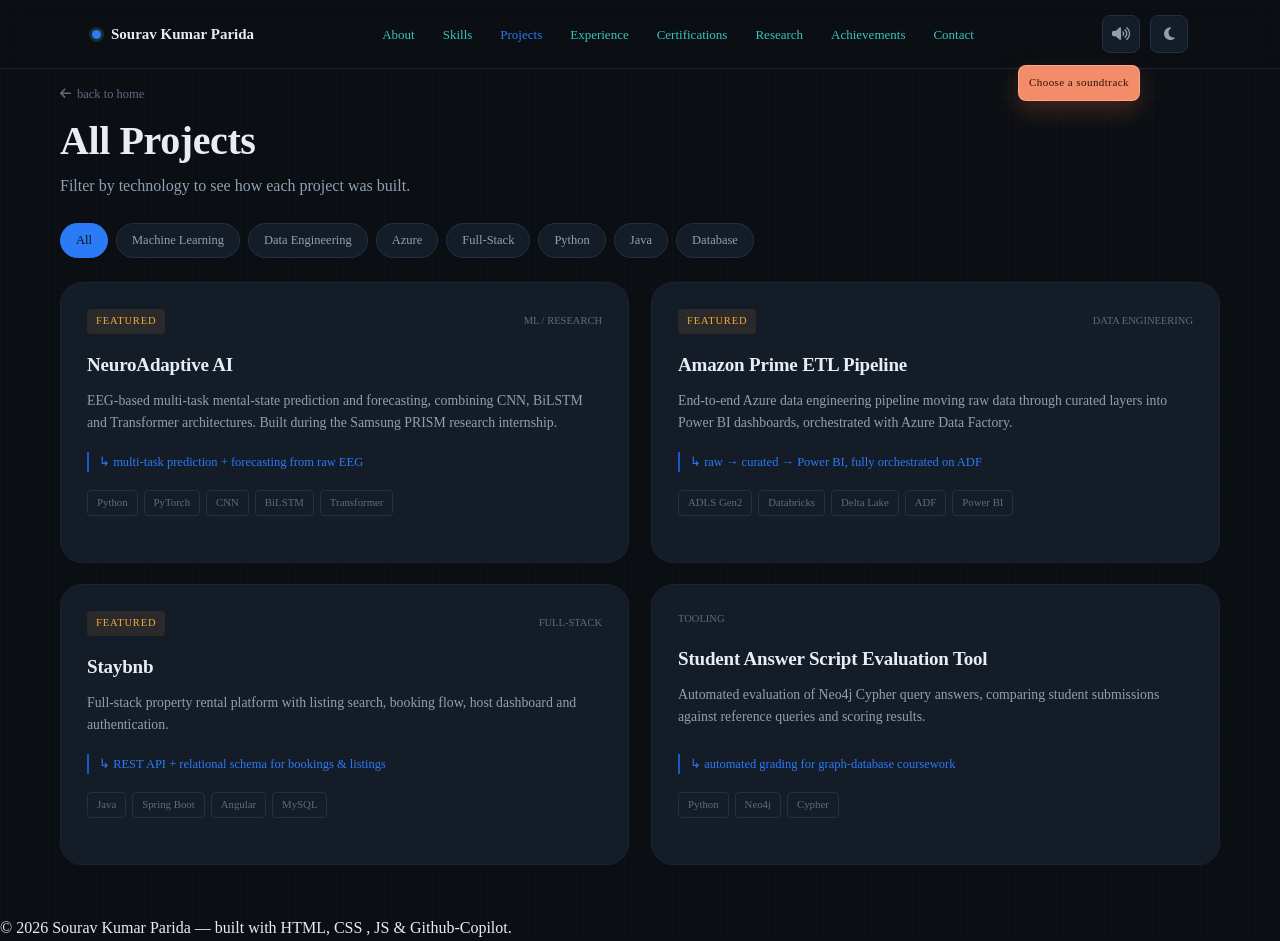
==== projects.html @ a40d7e3d "uploaded new website" ====
<!DOCTYPE html>
<html lang="en" data-theme="dark">
<head>
<meta charset="UTF-8">
<meta name="viewport" content="width=device-width, initial-scale=1.0">
<title>All Projects - Sourav Kumar Parida</title>
<link rel="preconnect" href="https://fonts.googleapis.com">
<link rel="stylesheet" href="css/style.css">
<link rel="stylesheet" href="https://cdnjs.cloudflare.com/ajax/libs/font-awesome/6.5.1/css/all.min.css">
</head>
<body>

<nav class="nav">
  <div class="nav-inner">
    <a href="index.html#home" class="nav-brand"><span class="dot"></span>Sourav Kumar Parida</a>
    <ul class="nav-links">
      <li><a href="index.html#about">About</a></li>
      <li><a href="index.html#skills">Skills</a></li>
      <li><a href="projects.html" class="active">Projects</a></li>
      <li><a href="index.html#experience">Experience</a></li>
      <li><a href="certifications.html">Certifications</a></li>
      <li><a href="index.html#research">Research</a></li>
      <li><a href="index.html#achievements">Achievements</a></li>
      <li><a href="index.html#contact">Contact</a></li>
    </ul>
    <div class="nav-cta">
      <div class="sound-control">
        <button class="icon-btn" id="soundToggle" aria-label="Sound settings" aria-expanded="false">
          <i class="fa-solid fa-volume-xmark" id="soundIcon"></i>
        </button>
        <div class="sound-panel" id="soundPanel">
          <div class="sound-panel-row">
            <span>Ambient sound</span>
            <button class="mute-btn" id="muteBtn">Unmute</button>
          </div>
          <div class="volume-row">
            <label for="volumeSlider">Volume</label>
            <input id="volumeSlider" type="range" min="0" max="1" step="0.01" value="0.7" aria-label="Music volume">
          </div>
          <ul class="track-list" id="trackList">
            <li data-track="assets/audio/f1.mp3" class="active">f1</li>
            <li data-track="assets/audio/oppenheimer.mp3">oppenheimer</li>
            <li data-track="assets/audio/interstellar.mp3">interstellar</li>
          </ul>
        </div>
      </div>
      <button class="icon-btn" id="themeToggle" aria-label="Toggle light / dark mode">
        <i class="fa-solid fa-moon" id="themeIcon"></i>
      </button>
      <button class="nav-toggle" aria-label="Toggle menu" aria-expanded="false">&#9776;</button>
    </div>
  </div>
</nav>
<audio id="bgAudio" loop preload="none">
  <source src="assets/audio/lofi-focus.mp3" type="audio/mpeg">
</audio>

<main>
  <div class="container page-header">
    <a href="index.html#projects" class="back-link"><i class="fa-solid fa-arrow-left"></i> back to home</a>
    <!-- <div class="eyebrow"><span class="idx">03</span> Projects</div> -->
    <h1 class="section-title">All Projects</h1>
    <p class="section-sub">Filter by technology to see how each project was built.</p>

    <div class="project-tabs" data-filter-group=".project-grid .card-project" data-empty-target="#no-projects">
      <button class="project-tab active" data-filter="all">All</button>
      <button class="project-tab" data-filter="ml">Machine Learning</button>
      <button class="project-tab" data-filter="dataeng">Data Engineering</button>
      <button class="project-tab" data-filter="azure">Azure</button>
      <button class="project-tab" data-filter="fullstack">Full-Stack</button>
      <button class="project-tab" data-filter="python">Python</button>
      <button class="project-tab" data-filter="java">Java</button>
      <button class="project-tab" data-filter="database">Database</button>
    </div>

    <div class="project-grid wide">

      <div class="card-project" data-tags="ml,python">
        <div class="tag-row"><span class="featured-tag">Featured</span><span class="cat-tag mono">ML / RESEARCH</span></div>
        <h3>NeuroAdaptive AI</h3>
        <p class="desc">EEG-based multi-task mental-state prediction and forecasting, combining CNN, BiLSTM and Transformer architectures. Built during the Samsung PRISM research internship.</p>
        <p class="metric">↳ multi-task prediction + forecasting from raw EEG</p>
        <div class="stack-row">
          <span class="stack-pill">Python</span><span class="stack-pill">PyTorch</span>
          <span class="stack-pill">CNN</span><span class="stack-pill">BiLSTM</span><span class="stack-pill">Transformer</span>
        </div>
        <div class="card-links">
          <!-- <a href="#"><i class="fa-brands fa-github"></i> GitHub</a> -->
          <!-- <a href="#"><i class="fa-solid fa-circle-info"></i> Details</a> -->
        </div>
      </div>

      <div class="card-project" data-tags="dataeng,azure">
        <div class="tag-row"><span class="featured-tag">Featured</span><span class="cat-tag mono">DATA ENGINEERING</span></div>
        <h3>Amazon Prime ETL Pipeline</h3>
        <p class="desc">End-to-end Azure data engineering pipeline moving raw data through curated layers into Power BI dashboards, orchestrated with Azure Data Factory.</p>
        <p class="metric">↳ raw → curated → Power BI, fully orchestrated on ADF</p>
        <div class="stack-row">
          <span class="stack-pill">ADLS Gen2</span><span class="stack-pill">Databricks</span>
          <span class="stack-pill">Delta Lake</span><span class="stack-pill">ADF</span><span class="stack-pill">Power BI</span>
        </div>
        <div class="card-links">
          <!-- <a href="#"><i class="fa-brands fa-github"></i> GitHub</a> -->
          <!-- <a href="#"><i class="fa-solid fa-circle-info"></i> Details</a> -->
        </div>
      </div>

      <div class="card-project" data-tags="fullstack,java,database">
        <div class="tag-row"><span class="featured-tag">Featured</span><span class="cat-tag mono">FULL-STACK</span></div>
        <h3>Staybnb</h3>
        <p class="desc">Full-stack property rental platform with listing search, booking flow, host dashboard and authentication.</p>
        <p class="metric">↳ REST API + relational schema for bookings & listings</p>
        <div class="stack-row">
          <span class="stack-pill">Java</span><span class="stack-pill">Spring Boot</span>
          <span class="stack-pill">Angular</span><span class="stack-pill">MySQL</span>
        </div>
        <div class="card-links">
          <!-- <a href="#"><i class="fa-brands fa-github"></i> GitHub</a> -->
          <!-- <a href="#"><i class="fa-solid fa-arrow-up-right-from-square"></i> Live</a> -->
        </div>
      </div>

      <div class="card-project" data-tags="python,database">
        <div class="tag-row"><span class="cat-tag mono">TOOLING</span></div>
        <h3>Student Answer Script Evaluation Tool</h3>
        <p class="desc">Automated evaluation of Neo4j Cypher query answers, comparing student submissions against reference queries and scoring results.</p>
        <p class="metric">↳ automated grading for graph-database coursework</p>
        <div class="stack-row">
          <span class="stack-pill">Python</span><span class="stack-pill">Neo4j</span><span class="stack-pill">Cypher</span>
        </div>
        <div class="card-links">
          <!-- <a href="#"><i class="fa-brands fa-github"></i> GitHub</a> -->
          <!-- <a href="#"><i class="fa-solid fa-circle-info"></i> Details</a> -->
        </div>
      </div>

    </div>

    <div id="no-projects" class="empty-state" style="display:none; margin-top:24px;">
      No projects match this filter yet.
    </div>
  </div>
</main>

<footer class="footer">© <span class="js-year"></span> Sourav Kumar Parida — built with HTML, CSS , JS & Github-Copilot.</footer>

<script src="js/main.js"></script>
</body>
</html>
---- css/style.css ----
/* ============================================================
   PORTFOLIO — DESIGN SYSTEM
   Theme: "Pipeline" — the visual language of a data engineer's
   world: ETL flow lines, nodes, chips/badges, schema grids.
   ============================================================ */

@import url('https://fonts.googleapis.com/css2?family=Space+Grotesk:wght@400;500;600;700&family=Inter:wght@400;500;600&family=JetBrains+Mono:wght@400;500;600&display=swap');

:root {
  /* --- color tokens --- */
  --bg: #0B0F14;
  --bg-raised: #111823;
  --surface: #141C28;
  --surface-hover: #182233;
  --border: #223041;
  --border-soft: #1A2432;

  --text: #E7EDF3;
  --text-muted: #8FA0B3;
  --text-dim: #5C6C80;

  --signal: #2B7AF6;
  /* blue — signature accent */
  --signal-dim: #1859C6;
  --amber: #F5A93F;
  /* amber — research / highlight */
  --amber-dim: #7A5B26;
  --violet: #9C8CF5;
  /* used sparingly for ML/research accents */

  --success: #2B7AF6;
  --grid-line: rgba(43, 122, 246, 0.04);

  --transition-theme: background .25s ease, color .25s ease, border-color .25s ease;
}

/* ---------- LIGHT THEME ---------- */
html[data-theme="light"] {
  --bg: #FFFDF2;
  /* warm, light yellow */
  --bg-raised: #FFF9E6;
  /* slightly deeper for raised surfaces */
  --surface: #FFFDF7;
  /* skill / card white that's not pure white */
  --surface-hover: #FFF4D9;
  --border: #F0E6C9;
  --border-soft: #F5EFE0;

  --text: #101820;
  --text-muted: #0a0d10;
  --text-dim: #7C8CA0;

  --signal: #2B7AF6;
  /* blue signature */
  --signal-dim: #BFD9FF;
  --amber: #C97B0F;
  --amber-dim: #F5DFB8;
  --violet: #6E5AD1;

  --grid-line: rgba(43, 122, 246, 0.03);
  --shadow-card: 0 8px 24px rgba(16, 24, 32, 0.06);
}

html[data-theme="light"] .btn-primary {
  color: #F6FBFA;
}

html[data-theme="light"] .rail-node {
  background: var(--bg-raised);
}

html[data-theme="light"] .timeline-item::before {
  background: var(--bg);
}

body,
.nav,
.surface,
.card-project,
.stat-card,
.cert-badge,
.timeline-card,
.research-card,
.ach-card,
.contact-card {
  transition: var(--transition-theme);
}

.reveal {
  opacity: 0;
  transform: translateY(52px);
  transition: opacity 1s cubic-bezier(.16, 1, .3, 1), transform 1.1s cubic-bezier(.16, 1, .3, 1);
  will-change: opacity, transform;
}

.reveal.visible {
  opacity: 1;
  transform: none;
}

@media (prefers-reduced-motion: reduce) {
  .reveal {
    opacity: 1;
    transform: none;
    transition: none;
  }
}

/* --- type --- */
/* --f-display: 'Space Grotesk',
sans-serif;
--f-body: 'Inter',
sans-serif;
--f-mono: 'JetBrains Mono',
monospace; */

/* --- radii / shadow --- */
/* --r-sm: 6px;
--r-md: 10px;
--r-lg: 16px;
--shadow-card: 0 8px 24px rgba(0, 0, 0, 0.35);
} */

*,
*::before,
*::after {
  box-sizing: border-box;
}

html {
  scroll-behavior: smooth;
}

body {
  margin: 0;
  background:
    linear-gradient(var(--grid-line) 1px, transparent 1px) 0 0/48px 48px,
    linear-gradient(90deg, var(--grid-line) 1px, transparent 1px) 0 0/48px 48px,
    var(--bg);
  color: var(--text);
  font-family: var(--f-body);
  font-size: 16px;
  line-height: 1.6;
  -webkit-font-smoothing: antialiased;
}

h1,
h2,
h3,
h4 {
  font-family: var(--f-display);
  font-weight: 600;
  margin: 0;
  letter-spacing: -0.01em;
}

p {
  margin: 0;
}

a {
  color: inherit;
  text-decoration: none;
  cursor: pointer;
}

ul {
  margin: 0;
  padding: 0;
  list-style: none;
}

img {
  max-width: 100%;
  display: block;
}

button,
input,
select,
textarea,
.btn,
.project-tab,
.code-tab,
.rail-node,
.mini-card,
.icon-btn {
  font-family: inherit;
  cursor: pointer;
}

::selection {
  background: var(--signal);
  color: #04110E;
}

:focus-visible {
  outline: 2px solid var(--signal);
  outline-offset: 3px;
  border-radius: 4px;
}

.mono {
  font-family: var(--f-mono);
}

.container {
  max-width: 1160px;
  margin: 0 auto;
  padding: 0 96px;
  margin-top: 20px;
}

.section {
  position: relative;
  padding: 110px 0 90px;
  border-bottom: 1px solid var(--border-soft);
}

.section:last-of-type {
  border-bottom: none;
}

.eyebrow {
  display: flex;
  align-items: center;
  gap: 10px;
  font-family: var(--f-mono);
  font-size: 12.5px;
  letter-spacing: 0.12em;
  text-transform: uppercase;
  color: var(--signal);
  margin-bottom: 14px;
}

.eyebrow::before {
  content: '';
  width: 18px;
  height: 1px;
  background: var(--signal);
}

.eyebrow .idx {
  color: var(--text-dim);
}

.section-title {
  font-size: clamp(28px, 3.4vw, 40px);
  /* margin-bottom: 14px; */
}

.section-title-legacy {
  font-family: var(--f-mono);
  font-size: clamp(28px, 2.8vw, 42px);
  letter-spacing: -0.04em;
  background: linear-gradient(90deg, #7ae2ff 0%, #8fa9ff 35%, #d39bff 70%, #7ee5c8 100%);
  -webkit-background-clip: text;
  background-clip: text;
  color: transparent;
}

.section-sub {
  color: var(--text-muted);
  max-width: 640px;
  font-size: 16px;
  margin-bottom: 24px;
}

.contact-legacy-heading {
  margin: 0 auto 18px;
  font-family: var(--f-mono);
  font-size: clamp(28px, 2.8vw, 42px);
  letter-spacing: -0.04em;
  background: linear-gradient(90deg, #7ae2ff 0%, #8fa9ff 35%, #d39bff 70%, #7ee5c8 100%);
  -webkit-background-clip: text;
  background-clip: text;
  color: transparent;
}

/* ============================================================
   NAV
   ============================================================ */
.nav {
  position: fixed;
  top: 0;
  left: 0;
  right: 0;
  z-index: 200;
  background: rgba(11, 15, 20, 0.82);
  backdrop-filter: blur(10px);
  border-bottom: 1px solid var(--border-soft);
}

.nav-inner {
  max-width: 1160px;
  margin: 0 auto;
  padding: 0 32px;
  height: 68px;
  display: flex;
  align-items: center;
  justify-content: space-between;
}

.nav-brand {
  display: flex;
  align-items: center;
  gap: 10px;
  font-family: var(--f-mono);
  font-size: 15px;
  font-weight: 600;
  color: var(--text);
}

.nav-brand .dot {
  width: 9px;
  height: 9px;
  border-radius: 50%;
  background: var(--signal);
  box-shadow: 0 0 0 3px rgba(87, 230, 199, 0.15);
}

.nav-links {
  display: flex;
  align-items: center;
  gap: 2px;
}

.nav-links a {
  font-family: var(--f-mono);
  font-size: 13px;
  /* color: var(--text-muted); */
  color:rgb(58, 196, 191);
  padding: 9px 13px;
  border-radius: 6px;
  transition: color .15s ease, background .15s ease;
  white-space: nowrap;
}

.nav-links a:hover {
  color: var(--text);
  background: var(--surface-hover);
}

.nav-links a.active {
  color: var(--signal);
}

.nav-cta {
  display: flex;
  align-items: center;
  gap: 10px;
}

.nav-toggle {
  display: none;
  background: none;
  border: 1px solid var(--border);
  border-radius: 6px;
  width: 38px;
  height: 38px;
  color: var(--text);
  align-items: center;
  justify-content: center;
}

/* ============================================================
   BUTTONS
   ============================================================ */
.btn {
  display: inline-flex;
  align-items: center;
  gap: 8px;
  font-family: var(--f-mono);
  font-size: 13.5px;
  font-weight: 500;
  padding: 12px 20px;
  border-radius: 8px;
  border: 1px solid transparent;
  transition: transform .15s ease, border-color .15s ease, background .15s ease;
}

.btn-primary {
  background: var(--signal);
  color: #04120F;
}

.btn-primary:hover {
  transform: translateY(-2px);
  background: #6EF0D3;
}

.btn-ghost {
  border-color: var(--border);
  color: var(--text);
  background: var(--surface);
}

.btn-ghost:hover {
  border-color: var(--signal);
  color: var(--signal);
  transform: translateY(-2px);
}

.btn-sm {
  padding: 8px 14px;
  font-size: 12.5px;
}

/* ============================================================
   HERO
   ============================================================ */
.hero {
  /* padding: 110px 0 100px; */
  padding-top: 80px;
  position: relative;
  overflow: hidden;
}

.hero-grid {
  display: grid;
  grid-template-columns: 1.3fr 0.7fr;
  gap: 50px;
  align-items: center;
}

.hero-kicker {
  font-family: var(--f-mono);
  font-size: 13px;
  letter-spacing: 0.12em;
  text-transform: uppercase;
  color: var(--amber);
  display: flex;
  align-items: center;
  gap: 10px;
  margin-bottom: 12px;
}

.hero-kicker .pulse {
  width: 8px;
  height: 8px;
  border-radius: 50%;
  background: var(--amber);
  animation: pulse 1.8s ease-in-out infinite;
}

@keyframes pulse {

  0%,
  100% {
    box-shadow: 0 0 0 0 rgba(245, 169, 63, 0.5);
  }

  50% {
    box-shadow: 0 0 0 6px rgba(245, 169, 63, 0);
  }
}

.hero h1 {
  font-size: clamp(38px, 5.2vw, 64px);
  line-height: 1.05;
  margin-bottom: 22px;
  cursor: default;
  font-weight: 800;
  letter-spacing: -0.05em;
  transition: color .2s ease, transform .2s ease;
}

.hero h2 {
  font-size: clamp(18px, 2.6vw, 32px);
  line-height: 1.05;
  margin-bottom: 12px;
  cursor: default;
  font-weight: 800;
  letter-spacing: -0.05em;
  transition: color .2s ease, transform .2s ease;
}

.hero-name {
  color: #52a0dc;
  display: inline-block;
}

.hero-name:hover {
  color: #4dbc7f;
  cursor: pointer;
  transform: translateY(-1px);
}

.hero-role {
  transition: color .2s ease, transform .2s ease;
  cursor: pointer;
  color: #3227a7;
  font-size: clamp(18px, 2.6vw, 32px);
  line-height: 1.2;
  letter-spacing: 0.02em;
  margin: 0 0 16px;
  font-weight: 600;
}

.hero-role:hover {
  color: #2caed2;
}

.hero-desc {
  color: var(--text-muted);
  font-size: 17.5px;
  max-width: 520px;
  margin-bottom: 14px;
  font-weight: 400;
}

.hero-actions {
  display: flex;
  gap: 14px;
  flex-wrap: wrap;
  margin-bottom: 14px;
}

.hero-stats {
  display: flex;
  gap: 26px;
  flex-wrap: wrap;
}

.hero-stat b {
  display: block;
  font-family: var(--f-display);
  font-size: 26px;
  color: var(--text);
}

.hero-stat span {
  font-family: var(--f-mono);
  font-size: 12px;
  color: var(--text-dim);
  text-transform: uppercase;
  letter-spacing: 0.06em;
}

.hero-visual {
  position: relative;
  margin-bottom: 12px;
}

/* ============================================================
   ABOUT
   ============================================================ */
.about-grid {
  display: grid;
  grid-template-columns: 1.2fr 0.8fr;
  gap: 32px;
  align-items: center;
}

.about-text {
  background: transparent;
  border: none;
  border-radius: 0;
  padding: 0 8px 0 0;
  box-shadow: none;
  display: flex;
  flex-direction: column;
  justify-content: center;
  min-height: 340px;
}

.about-text p {
  color: var(--text-muted);
  margin-bottom: 18px;
  font-size: 15.5px;
  line-height: 1.8;
  max-width: 620px;
  margin-left: auto;
  margin-right: auto;
}

.about-text p b {
  color: var(--text);
  font-weight: 400;
}

.about-visual {
  display: flex;
  align-items: center;
  justify-content: center;
  margin-left: auto;
  width: min(100%, 360px);
}

.dp {
  position: relative;
  display: flex;
  align-items: center;
  justify-content: center;
  width: 100%;
  padding: 0;
  background: transparent;
  transition: transform .25s ease, box-shadow .25s ease;
}

.dp img {
  display: block;
  width: 100%;
  max-width: 220px;
  height: 300px;
  object-fit: cover;
  border-radius: 14px;
  border: 1px solid rgba(122, 226, 255, 0.16);
  box-shadow: 0 18px 36px rgba(8, 17, 28, 0.22);
  transition: transform .28s ease, box-shadow .28s ease, border-color .28s ease;
}

.dp:hover img {
  transform: translateY(-5px) scale(1.02);
  border-color: rgba(126, 229, 200, 0.4);
  box-shadow: 0 24px 46px rgba(8, 17, 28, 0.3);
}

@media (max-width:960px) {
  .about-grid {
    grid-template-columns: 1fr;
    gap: 28px;
  }

  .about-text {
    min-height: unset;
    padding: 0;
  }

  .about-visual {
    width: 100%;
    max-width: 520px;
    margin: 0 auto;
  }
}

/* ============================================================
   SKILLS — pipeline stages
   ============================================================ */
.skills-showcase {
  display: flex;
  flex-direction: column;
  gap: 24px;
}

.skill-group {
  background: linear-gradient(180deg, rgba(255, 255, 255, 0.02), rgba(255, 255, 255, 0));
  border: 1px solid var(--border-soft);
  border-radius: 20px;
  padding: 22px;
  box-shadow: var(--shadow-card);
}

.skill-group-head {
  display: flex;
  align-items: center;
  justify-content: space-between;
  gap: 10px;
  margin-bottom: 16px;
}

.skill-group-tag {
  font-family: var(--f-mono);
  font-size: 10px;
  letter-spacing: 0.12em;
  text-transform: uppercase;
  color: var(--signal);
  background: rgba(43, 122, 246, 0.08);
  border: 1px solid rgba(43, 122, 246, 0.2);
  border-radius: 999px;
  padding: 6px 10px;
}

.skill-group-head h3 {
  font-size: 18px;
  margin: 0;
}

.skill-grid {
  display: grid;
  grid-template-columns: repeat(6, minmax(0, 1fr));
  gap: 16px;
}

.skill-card {
  display: flex;
  align-items: center;
  gap: 10px;
  background: linear-gradient(180deg, rgba(255, 255, 255, 0.03), rgba(255, 255, 255, 0.01));
  border: 1px solid var(--border-soft);
  border-radius: 14px;
  padding: 10px 10px;
  min-height: 62px;
  transition: transform .18s ease, border-color .18s ease, box-shadow .18s ease;
}

.skill-card:hover {
  transform: translateY(-2px);
  border-color: var(--signal-dim);
  box-shadow: 0 8px 18px rgba(43, 122, 246, 0.08);
}

.skill-card img {
  width: 32px;
  height: 32px;
  object-fit: contain;
  border-radius: 10px;
  background: var(--bg-raised);
  padding: 5px;
  border: 1px solid var(--border-soft);
}

.skill-card h4 {
  font-size: 13.6px;
  line-height: 1.25;
  margin-bottom: 2px;
}

.skill-card small {
  font-family: var(--f-mono);
  font-size: 10px;
  color: var(--text-dim);
  letter-spacing: 0.04em;
}

.skill-fallback-card {
  justify-content: flex-start;
}

.skill-badge {
  width: 32px;
  height: 32px;
  border-radius: 10px;
  display: inline-flex;
  align-items: center;
  justify-content: center;
  background: linear-gradient(135deg, var(--signal), #7eaef9);
  color: #fff;
  font-family: var(--f-display);
  font-weight: 700;
  font-size: 10.5px;
  border: 1px solid rgba(255, 255, 255, 0.15);
  box-shadow: 0 6px 12px rgba(43, 122, 246, 0.16);
}

@media (max-width:1280px) {
  .skill-grid {
    grid-template-columns: repeat(6, minmax(0, 1fr));
  }
}

@media (max-width:1024px) {
  .skill-grid {
    grid-template-columns: repeat(6, minmax(0, 1fr));
  }
}

@media (max-width:760px) {
  .skill-grid {
    grid-template-columns: repeat(6, minmax(0, 1fr));
  }

  .skill-card {
    padding: 12px 10px;
  }
}

@media (max-width:600px) {
  .skill-group {
    padding: 16px;
  }

  .skill-grid {
    grid-template-columns: repeat(6, minmax(0, 1fr));
  }

  .skill-card {
    flex-direction: column;
    align-items: flex-start;
    min-height: unset;
  }
}

/* ============================================================
   PROJECTS
   ============================================================ */
.project-tabs {
  display: flex;
  gap: 8px;
  margin-bottom: 24px;
  flex-wrap: wrap;
}

.project-tab {
  font-family: var(--f-mono);
  font-size: 12.5px;
  padding: 9px 15px;
  border-radius: 20px;
  border: 1px solid var(--border);
  color: var(--text-muted);
  background: var(--surface);
  transition: all .15s ease;
}

.project-tab:hover {
  color: var(--text);
}

.project-tab.active {
  background: var(--signal);
  color: #04120F;
  border-color: var(--signal);
}

.project-grid {
  display: grid;
  grid-template-columns: repeat(3, 1fr);
  gap: 22px;
}

.project-grid.wide {
  grid-template-columns: repeat(2, 1fr);
}

.card-project {
  background: var(--surface);
  border: 1px solid var(--border-soft);
  border-radius: 22px;
  padding: 26px;
  display: flex;
  flex-direction: column;
  transition: border-color .18s ease, transform .18s ease, box-shadow .18s ease;
}

.card-project:hover {
  border-color: var(--signal-dim);
  transform: translateY(-4px);
  box-shadow: var(--shadow-card);
}

.card-project .tag-row {
  display: flex;
  justify-content: space-between;
  align-items: center;
  margin-bottom: 16px;
}

.card-project .featured-tag {
  font-family: var(--f-mono);
  font-size: 10.5px;
  text-transform: uppercase;
  letter-spacing: .08em;
  color: var(--amber);
  background: rgba(245, 169, 63, 0.1);
  padding: 4px 9px;
  border-radius: 4px;
}

.card-project .cat-tag {
  font-family: var(--f-mono);
  font-size: 10.5px;
  color: var(--text-dim);
}

.card-project h3 {
  font-size: 19px;
  margin-bottom: 10px;
}

.card-project .desc {
  color: var(--text-muted);
  font-size: 13.8px;
  margin-bottom: 18px;
  flex-grow: 1;
}

.card-project .metric {
  font-family: var(--f-mono);
  font-size: 12.5px;
  color: var(--signal);
  border-left: 2px solid var(--signal-dim);
  padding-left: 10px;
  margin-bottom: 18px;
}

.stack-row {
  display: flex;
  flex-wrap: wrap;
  gap: 6px;
  margin-bottom: 20px;
}

.stack-pill {
  font-family: var(--f-mono);
  font-size: 10.8px;
  color: var(--text-dim);
  border: 1px solid var(--border);
  padding: 3px 9px;
  border-radius: 4px;
}

.card-links {
  display: flex;
  gap: 10px;
  margin-top: auto;
}

.card-links a {
  font-family: var(--f-mono);
  font-size: 12px;
  color: var(--text-muted);
  display: flex;
  align-items: center;
  gap: 6px;
  padding: 8px 0;
  border-top: 1px solid var(--border-soft);
  flex: 1;
  padding-top: 14px;
  transition: color .15s ease;
}

.card-links a:hover {
  color: var(--signal);
}

.section-footer-link {
  display: flex;
  justify-content: center;
  align-items: center;
  width: 100%;
  margin-top: 44px;
}

.section-footer-link a {
  margin: 0 auto;
}

/* ============================================================
   RESEARCH
   ============================================================ */
.research-list {
  display: flex;
  flex-direction: column;
  gap: 18px;
}

.research-card {
  position: relative;
  display: grid;
  grid-template-columns: 120px 1fr;
  gap: 28px;
  background: linear-gradient(180deg, rgba(255,255,255,0.03), rgba(255,255,255,0.015));
  border: 1px solid var(--border-soft);
  border-radius: 24px;
  padding: 30px;
  overflow: hidden;
  box-shadow: 0 16px 32px rgba(8, 17, 28, 0.12);
  transition: transform .22s ease, border-color .22s ease, box-shadow .22s ease;
}

.research-card::before {
  content: '';
  position: absolute;
  inset: 0 auto auto 0;
  width: 180px;
  height: 180px;
  background: radial-gradient(circle at top left, rgba(122,226,255,0.18), transparent 68%);
  pointer-events: none;
}

.research-card:hover {
  transform: translateY(-5px);
  border-color: rgba(122,226,255,0.22);
  box-shadow: 0 22px 42px rgba(43,122,246,0.12);
}

.research-year {
  position: relative;
  z-index: 1;
  font-family: var(--f-display);
  font-size: 32px;
  color: var(--violet);
}

.research-year span {
  display: block;
  font-family: var(--f-mono);
  font-size: 11px;
  color: var(--text-dim);
  margin-top: 4px;
}

.research-card h3 {
  position: relative;
  z-index: 1;
  font-size: 19px;
  margin-bottom: 8px;
}

.research-venue {
  position: relative;
  z-index: 1;
  font-family: var(--f-mono);
  font-size: 12px;
  color: var(--amber);
  margin-bottom: 14px;
}

.research-card p {
  position: relative;
  z-index: 1;
  color: var(--text-muted);
  font-size: 14px;
  margin-bottom: 16px;
}

.research-meta {
  display: flex;
  gap: 20px;
  flex-wrap: wrap;
  align-items: center;
}

.research-meta .stack-row {
  margin: 0;
}

.research-links {
  display: flex;
  gap: 14px;
  margin-left: auto;
}

.research-links a {
  font-family: var(--f-mono);
  font-size: 12px;
  color: var(--text-muted);
}

.research-links a:hover {
  color: var(--signal);
}

/* ============================================================
   EXPERIENCE TIMELINE
   ============================================================ */
.timeline {
  position: relative;
  padding-left: 36px;
}

.timeline::before {
  content: '';
  position: absolute;
  left: 6px;
  top: 6px;
  bottom: 6px;
  width: 1px;
  background: linear-gradient(var(--signal-dim), var(--border), transparent);
}

.timeline-item {
  position: relative;
  padding-bottom: 52px;
}

.timeline-item:last-child {
  padding-bottom: 0;
}

.timeline-item::before {
  content: '';
  position: absolute;
  left: -36px;
  top: 4px;
  width: 13px;
  height: 13px;
  border-radius: 50%;
  background: var(--bg);
  border: 2px solid var(--signal);
}

.timeline-card {
  background: var(--surface);
  border: 1px solid var(--border-soft);
  border-radius:22px;
  padding: 26px 28px;
}

.timeline-top {
  display: flex;
  justify-content: space-between;
  align-items: flex-start;
  flex-wrap: wrap;
  gap: 10px;
  margin-bottom: 14px;
}

.timeline-top h3 {
  font-size: 18.5px;
  margin-bottom: 4px;
}

.timeline-org {
  font-family: var(--f-mono);
  font-size: 13px;
  color: var(--signal);
}

.timeline-date {
  font-family: var(--f-mono);
  font-size: 12px;
  color: var(--text-dim);
  white-space: nowrap;
}

.timeline-card ul {
  display: flex;
  flex-direction: column;
  gap: 9px;
  margin-bottom: 16px;
}

.timeline-card li {
  color: var(--text-muted);
  font-size: 14px;
  padding-left: 18px;
  position: relative;
}

.timeline-card li::before {
  content: '▸';
  position: absolute;
  left: 0;
  color: var(--signal);
  font-size: 12px;
  top: 2px;
}

.timeline-links {
  display: flex;
  gap: 14px;
  margin-top: 16px;
}

.timeline-links a {
  font-family: var(--f-mono);
  font-size: 12px;
  color: var(--text-muted);
  border: 1px solid var(--border);
  padding: 7px 12px;
  border-radius: 6px;
}

.timeline-links a:hover {
  color: var(--signal);
  border-color: var(--signal-dim);
}

/* ============================================================
   ACHIEVEMENTS
   ============================================================ */
.ach-grid {
  display: grid;
  grid-template-columns: repeat(4, minmax(0, 1fr));
  gap: 18px;
}

.ach-card {
  position: relative;
  overflow: hidden;
  background: linear-gradient(180deg, rgba(255, 255, 255, 0.03), rgba(255, 255, 255, 0.015));
  border: 1px solid var(--border-soft);
  border-radius: 20px;
  padding: 24px 22px;
  text-align: left;
  transition: transform .22s ease, border-color .22s ease, box-shadow .22s ease;
  box-shadow: 0 10px 26px rgba(9, 18, 28, 0.12);
}

.ach-card::before {
  content: '';
  position: absolute;
  inset: 0 auto auto 0;
  width: 120px;
  height: 120px;
  background: radial-gradient(circle at top left, rgba(122, 226, 255, 0.2), transparent 70%);
  pointer-events: none;
}

.ach-card:hover {
  transform: translateY(-5px);
  border-color: rgba(122, 226, 255, 0.28);
  box-shadow: 0 16px 34px rgba(43, 122, 246, 0.12);
}

.ach-card .ach-num {
  font-family: var(--f-display);
  font-size: 32px;
  color: var(--amber);
  margin-bottom: 14px;
  display: block;
  line-height: 1;
}

.ach-card h4 {
  font-size: 15px;
  margin-bottom: 8px;
  line-height: 1.4;
}

.ach-card p {
  font-size: 12.5px;
  color: var(--text-dim);
  font-family: var(--f-mono);
  letter-spacing: 0.05em;
  text-transform: uppercase;
}

/* ============================================================
   CERTIFICATIONS — badge grid + company filter
   ============================================================ */
.cert-filter-row {
  display: flex;
  gap: 8px;
  flex-wrap: wrap;
  margin-bottom: 24px;
}

.cert-grid {
  display: grid;
  grid-template-columns: repeat(3, 1fr);
  gap: 18px;
}

.cert-badge {
  background: rgba(255, 255, 255, 0.025);
  backdrop-filter: blur(8px);
  -webkit-backdrop-filter: blur(8px);
  border: 1px solid var(--border-soft);
  border-radius: 16px;
  padding: 16px;
  display: flex;
  flex-direction: column;
  gap: 10px;
  transition: transform .15s ease, border-color .15s ease, box-shadow .15s ease;
  position: relative;
  box-shadow: 0 12px 28px rgba(9, 18, 28, 0.08);
}

.cert-badge:hover {
  transform: translateY(-4px);
  border-color: var(--signal-dim);
  box-shadow: 0 14px 30px rgba(43, 122, 246, 0.1);
}

/* top row: left = logo, right = category tag */
.cert-top {
  display: flex;
  align-items: center;
  justify-content: space-between;
  gap: 10px;
}

.cert-logo-wrap {
  display: flex;
  align-items: center;
  gap: 10px;
}

.cert-logo {
  width: 56px;
  height: 40px;
  object-fit: contain;
  border-radius: 8px;
  background: var(--bg-raised);
  padding: 6px;
  border: 1px solid var(--border);
}

.cert-cat {
  font-family: var(--f-mono);
  font-size: 11px;
  color: var(--text-dim);
  text-transform: uppercase;
  background: rgba(43, 122, 246, 0.06);
  padding: 6px 8px;
  border-radius: 999px;
  border: 1px solid rgba(43, 122, 246, 0.08);
}

.cert-title {
  font-size: 15px;
  margin: 2px 0 4px;
  line-height: 1.25;
}

.cert-code {
  display: inline-block;
  font-family: var(--f-mono);
  font-size: 12px;
  color: var(--signal);
  background: rgba(43, 122, 246, 0.06);
  padding: 6px 8px;
  border-radius: 8px;
  border: 1px solid rgba(43, 122, 246, 0.08);
}

.cert-meta {
  display: flex;
  gap: 12px;
  align-items: center;
  flex-wrap: wrap;
  margin-top: 6px;
}

.cert-issuer {
  font-family: var(--f-mono);
  font-size: 12px;
  color: var(--text-muted);
}

.cert-dates {
  font-family: var(--f-mono);
  font-size: 12px;
  color: var(--text-dim);
}

.cert-badges {
  display: flex;
  gap: 8px;
  flex-wrap: wrap;
  margin-top: 8px;
}

.cert-badges .badge-pill {
  font-family: var(--f-mono);
  font-size: 11px;
  color: var(--text-dim);
  background: var(--surface);
  padding: 6px 8px;
  border-radius: 8px;
  border: 1px solid var(--border);
}

.cert-actions {
  display: flex;
  justify-content: space-between;
  align-items: center;
  margin-top: 12px;
  gap: 12px;
}

.cert-actions .verify {
  font-family: var(--f-mono);
  font-size: 13px;
  color: var(--signal);
  text-decoration: none;
}

.cert-actions .verify:hover {
  color: var(--signal);
  text-decoration: underline;
}

.cert-actions .show-badge {
  background: transparent;
  border: 1px solid var(--border);
  padding: 8px 12px;
  border-radius: 8px;
  font-family: var(--f-mono);
  font-size: 12px;
  color: var(--text);
}

.cert-link-btn {
  background: var(--signal);
  color: #04120F;
  padding: 8px 12px;
  border-radius: 8px;
  font-family: var(--f-mono);
  font-size: 12px;
  text-decoration: none;
  border: 1px solid var(--signal);
}

/* Certificate modal (image preview) */
.cert-modal {
  position: fixed;
  inset: 0;
  display: flex;
  align-items: center;
  justify-content: center;
  background: rgba(6, 10, 20, 0.6);
  z-index: 400;
  opacity: 0;
  visibility: hidden;
  transition: opacity .18s ease, visibility .18s;
  padding: 20px;
}

.cert-modal.open {
  opacity: 1;
  visibility: visible;
}

/* Fixed modal size so all badges open to the same window */
.cert-modal-content {
  background: var(--bg-raised);
  padding: 18px;
  border-radius: 12px;
  width: 480px;
  height: 360px;
  max-width: 92%;
  box-shadow: 0 20px 40px rgba(12, 24, 48, 0.6);
  position: relative;
  display: flex;
  align-items: center;
  justify-content: center;
  overflow: hidden;
}

.cert-modal-img {
  max-width: 100%;
  max-height: 100%;
  display: block;
  border-radius: 6px;
  object-fit: contain;
  margin: auto;
}

.cert-modal-caption {
  font-family: var(--f-mono);
  color: var(--text-muted);
  font-size: 14px;
  padding: 12px 8px;
  text-align: center;
}

.cert-modal-close {
  position: absolute;
  right: 10px;
  top: 10px;
  background: transparent;
  border: 1px solid var(--border);
  color: var(--text);
  font-size: 20px;
  width: 38px;
  height: 38px;
  border-radius: 8px;
  cursor: pointer;
}

@media (max-width:720px) {
  .cert-modal-content {
    width: 92%;
    height: auto;
    padding: 14px;
  }

  .cert-modal-img {
    max-height: 60vh;
  }
}

.cert-badge .badge-icon {
  position: absolute;
  top: 12px;
  right: 12px;
  background: transparent;
  color: var(--text-dim);
  padding: 6px 9px;
  border-radius: 12px;
  font-family: var(--f-mono);
  font-size: 12px;
  font-weight: 700;
}

.cert-org {
  width: 40px;
  height: 40px;
  border-radius: 9px;
  display: flex;
  align-items: center;
  justify-content: center;
  font-family: var(--f-display);
  font-weight: 700;
  font-size: 14px;
  background: var(--bg-raised);
  border: 1px solid var(--border);
}



.cert-badge .cert-cat {
  font-family: var(--f-mono);
  font-size: 10px;
  color: var(--text-dim);
  text-transform: uppercase;
}

.cert-badge h4 {
  font-size: 14px;
  line-height: 1.35;
}

.cert-badge .cert-issuer {
  font-family: var(--f-mono);
  font-size: 11.5px;
  color: var(--text-muted);
}

.cert-badge .cert-date {
  font-family: var(--f-mono);
  font-size: 10.5px;
  color: var(--text-dim);
}

.cert-badge a.verify {
  font-family: var(--f-mono);
  font-size: 11px;
  color: var(--signal);
  margin-top: auto;
  padding-top: 10px;
  border-top: 1px solid var(--border-soft);
}

/* ============================================================
   CONTACT
   ============================================================ */
.contact-section {
  text-align: center;
  padding-bottom: 70px;
}

.contact-section .section-title {
  margin: 0 auto 14px;
}

.contact-section .section-sub {
  margin: 0 auto 44px;
}

.contact-grid {
  display: grid;
  grid-template-columns: repeat(4, 1fr);
  gap: 16px;
  max-width: 820px;
  margin: 0 auto;
}

.contact-card {
  background: linear-gradient(180deg, rgba(255, 255, 255, 0.02), rgba(255, 255, 255, 0.01));
  border: 1px solid var(--border-soft);
  border-radius: var(--r-lg);
  padding: 16px 8px;
  display: flex;
  flex-direction: column;
  align-items: center;
  gap: 10px;
  transition: transform .15s ease, border-color .15s ease, box-shadow .15s ease, background .15s ease;
  box-shadow: 0 12px 24px rgba(9, 18, 28, 0.14);
}

.contact-card:hover {
  transform: translateY(-4px);
  border-color: var(--signal-dim);
  background: linear-gradient(135deg, rgba(122, 226, 255, 0.08), rgba(211, 155, 255, 0.08), rgba(126, 229, 200, 0.08));
  box-shadow: 0 18px 28px rgba(122, 226, 255, 0.12);
}

.contact-card i {
  font-size: 22px;
  color: var(--signal);
}

.contact-card span {
  font-family: var(--f-mono);
  font-size: 12.5px;
  color: var(--text-muted);
}

.site-footer {
  position: relative;
  overflow: hidden;
  margin-top: 20px;
  background: linear-gradient(180deg, rgba(10, 14, 21, 0.94), rgba(6, 10, 17, 1));
  border-top: 1px solid var(--border-soft);
}

html[data-theme="light"] .site-footer {
  background: linear-gradient(180deg, rgba(255, 250, 241, 0.96), rgba(247, 237, 220, 0.97));
  border-top-color: rgba(16, 24, 32, 0.08);
}

.footer-glow {
  position: absolute;
  filter: blur(80px);
  opacity: 0.45;
  border-radius: 50%;
  pointer-events: none;
}

.footer-glow-one {
  width: 360px;
  height: 360px;
  background: rgba(123, 112, 255, 0.55);
  top: -120px;
  left: -60px;
}

.footer-glow-two {
  width: 420px;
  height: 420px;
  background: rgba(91, 210, 255, 0.45);
  bottom: -180px;
  right: -50px;
}

.footer-inner {
  position: relative;
  z-index: 1;
  padding-top: 50px;
  padding-bottom: 40px;
  text-align: center;
}

.footer-brand {
  text-align: center;
  margin-bottom: 24px;
}

.footer-eyebrow {
  justify-content: center;
  margin-bottom: 14px;
}

.footer-heading-title {
  margin: 0 auto 14px;
  font-size: clamp(28px, 2.8vw, 42px);
  letter-spacing: -0.04em;
}

.footer-brand p {
  color: var(--text-muted);
  max-width: 660px;
  margin: 0 auto 8px;
}

.footer-cards {
  display: grid;
  grid-template-columns: repeat(4, minmax(0, 1fr));
  gap: 16px;
  /* max-width: 920px; */
  margin: 10px auto;
}

.mini-card {
  background: linear-gradient(180deg, rgba(255, 255, 255, 0.04), rgba(255, 255, 255, 0.015));
  border: 1px solid var(--border-soft);
  border-radius: 18px;
  min-height: 30px;
  display: flex;
  flex-direction: column;
  align-items: center;
  justify-content: center;
  gap: 10px;
  text-align: center;
  color: var(--text);
  box-shadow: 0 14px 28px rgba(8, 12, 20, 0.24);
  transition: transform .18s ease, border-color .18s ease, box-shadow .18s ease;
}

html[data-theme="light"] .mini-card {
  background: rgba(255, 255, 255, 0.5);
  box-shadow: 0 12px 24px rgba(16, 24, 32, 0.06);
}

.mini-card i {
  font-size: 32px;
  color: var(--signal);
}

.mini-card span {
  font-family: var(--f-mono);
  font-size: 12px;
  color: var(--text-muted);
}

.copy-email-btn {
  position: relative;
  appearance: none;
  border: 1px solid var(--border-soft);
  background: linear-gradient(180deg, rgba(255, 255, 255, 0.04), rgba(255, 255, 255, 0.015));
}

.copy-email-tip {
  position: absolute;
  left: 50%;
  bottom: calc(100% + 10px);
  transform: translateX(-50%) translateY(4px);
  background: rgba(11, 15, 20, 0.96);
  color: var(--text);
  border: 1px solid var(--border);
  border-radius: 8px;
  padding: 6px 8px;
  font-family: var(--f-mono);
  font-size: 11px;
  opacity: 0;
  visibility: hidden;
  white-space: nowrap;
  pointer-events: none;
  transition: opacity .15s ease, transform .15s ease, visibility .15s ease;
  box-shadow: 0 10px 20px rgba(0, 0, 0, 0.22);
}

.copy-email-btn:hover .copy-email-tip,
.copy-email-btn:focus-visible .copy-email-tip,
.copy-email-btn.is-copied .copy-email-tip {
  opacity: 1;
  visibility: visible;
  transform: translateX(-50%) translateY(0);
}

.mini-card:hover {
  transform: translateY(-4px);
  border-color: var(--signal-dim);
  /* box-shadow: 0 18px 32px rgba(43, 122, 246, 0.12); */
  box-shadow: 0 18px 32px rgba(171, 70, 19, 0.299);
}

.footer-bottom {
  position: relative;
  z-index: 1;
  text-align: center;
  padding: 18px 20px 28px;
  border-top: 1px solid var(--border-soft);
  font-family: var(--f-mono);
  font-size: 12px;
  color: var(--text-dim);
  background: rgba(255, 255, 255, 0.01);
}

html[data-theme="light"] .footer-bottom {
  background: rgba(255, 255, 255, 0.14);
}

@media (max-width:960px) {
  .footer-cards {
    grid-template-columns: repeat(2, minmax(0, 1fr));
  }
}

@media (max-width:600px) {
  .footer-cards {
    grid-template-columns: 1fr;
  }

  .footer-inner {
    padding-top: 32px;
    padding-bottom: 26px;
  }
}

/* ============================================================
   PIPELINE RAIL (signature element) — desktop only
   ============================================================ */
.pipeline-rail {
  position: fixed;
  left: 22px;
  top: 50%;
  transform: translateY(-50%);
  z-index: 150;
  display: flex;
  flex-direction: column;
  align-items: center;
  gap: 22px;
}

.pipeline-rail::before {
  content: '';
  position: absolute;
  top: 0;
  bottom: 0;
  left: 50%;
  width: 1px;
  background: var(--border);
  transform: translateX(-50%);
  z-index: -1;
}

.rail-node {
  width: 9px;
  height: 9px;
  border-radius: 50%;
  background: var(--bg-raised);
  border: 1px solid var(--border);
  transition: all .2s ease;
  position: relative;
}

.rail-node.active {
  background: var(--signal);
  border-color: var(--signal);
  box-shadow: 0 0 0 4px rgba(87, 230, 199, 0.15);
}

.rail-node::after {
  content: attr(data-label);
  position: absolute;
  left: 20px;
  top: 50%;
  transform: translateY(-50%);
  font-family: var(--f-mono);
  font-size: 10.5px;
  color: var(--text-dim);
  opacity: 0;
  white-space: nowrap;
  transition: opacity .15s ease;
  pointer-events: none;
}

.rail-node:hover::after {
  opacity: 1;
}

.rail-node.active::after {
  opacity: 1;
  color: var(--signal);
}

/* ============================================================
   NAV — icon controls (sound + theme)
   ============================================================ */
.icon-btn {
  width: 38px;
  height: 38px;
  border-radius: 8px;
  border: 1px solid var(--border);
  background: var(--surface);
  color: var(--text-muted);
  display: flex;
  align-items: center;
  justify-content: center;
  font-size: 14.5px;
  transition: all .15s ease;
  position: relative;
}

.icon-btn:hover {
  color: var(--signal);
  border-color: var(--signal-dim);
}

/* small organization logos used in experience and hero */
.org-logo {
  height: 28px;
  width: auto;
  display: inline-block;
  object-fit: contain;
  filter: grayscale(20%);
  opacity: 0.95;
}

.org-badge {
  display: inline-flex;
  align-items: center;
  justify-content: center;
  height: 34px;
  width: 56px;
  border-radius: 8px;
  background: var(--bg-raised);
  color: var(--text);
  font-weight: 700;
  font-family: var(--f-display);
  border: 1px solid var(--border);
}

.org-badge.ltm {
  background: linear-gradient(90deg, #2B7AF6, #6EB4FF);
  color: white;
  width: 48px;
  height: 36px;
  font-size: 14px;
}

/* hero logo row */
.hero-logo {
  height: 28px;
  width: auto;
  opacity: 0.95;
}

.hero-logo-ltm {
  display: inline-flex;
  align-items: center;
  justify-content: center;
  height: 28px;
  min-width: 46px;
  padding: 6px 10px;
  border-radius: 8px;
  background: #fff7ea;
  color: #2b7af6;
  font-weight: 700;
  border: 1px solid var(--border);
}

/* make skills visually lighter on hover */
.skill-stage-head .stage-icon {
  background: var(--bg-raised);
  border: 1px solid var(--border);
}


.sound-control {
  position: relative;
}

.sound-panel {
  position: absolute;
  top: 48px;
  right: 0;
  width: 220px;
  background: var(--bg-raised);
  border: 1px solid var(--border);
  border-radius: var(--r-md);
  box-shadow: var(--shadow-card);
  padding: 14px;
  opacity: 0;
  visibility: hidden;
  transform: translateY(-6px);
  transition: opacity .15s ease, transform .15s ease, visibility .15s;
  z-index: 250;
}

.sound-tip {
  position: absolute;
  right: 0;
  top: calc(100% + 12px);
  background: rgba(255, 148, 110, 0.95);
  border: 1px solid rgba(255, 176, 143, 0.8);
  color: #2b1209;
  font-family: var(--f-mono);
  font-size: 11px;
  letter-spacing: 0.04em;
  padding: 8px 10px;
  border-radius: 8px;
  box-shadow: 0 10px 24px rgba(255, 120, 70, 0.22);
  opacity: 0;
  visibility: hidden;
  transform: translateY(-4px);
  transition: opacity .18s ease, transform .18s ease, visibility .18s ease;
  white-space: nowrap;
  z-index: 260;
}

.sound-tip.show {
  opacity: 1;
  visibility: visible;
  transform: translateY(0);
}

.sound-panel.open {
  opacity: 1;
  visibility: visible;
  transform: translateY(0);
}

.sound-panel-row {
  display: flex;
  align-items: center;
  justify-content: space-between;
  font-family: var(--f-mono);
  font-size: 12px;
  color: var(--text-muted);
  padding-bottom: 10px;
  margin-bottom: 10px;
  border-bottom: 1px solid var(--border-soft);
}

.volume-row {
  display: flex;
  align-items: center;
  gap: 10px;
  margin-bottom: 10px;
  font-family: var(--f-mono);
  font-size: 11px;
  color: var(--text-muted);
}

.volume-row input[type="range"] {
  flex: 1;
  accent-color: var(--signal);
  cursor: pointer;
}

.mute-btn {
  font-family: var(--f-mono);
  font-size: 11px;
  background: var(--surface);
  color: var(--text);
  border: 1px solid var(--border);
  border-radius: 5px;
  padding: 4px 9px;
  cursor: pointer;
}

.mute-btn.muted {
  color: var(--amber);
  border-color: var(--amber-dim);
}

.track-list {
  display: flex;
  flex-direction: column;
  gap: 2px;
}

.track-list li {
  font-family: var(--f-mono);
  font-size: 12.5px;
  color: var(--text-muted);
  padding: 8px 9px;
  border-radius: 6px;
  display: flex;
  align-items: center;
  gap: 8px;
  transition: background .12s ease, color .12s ease;
  cursor: pointer;
}

.track-list li:hover {
  background: var(--surface-hover);
  color: var(--text);
}

.track-list li::before {
  content: '';
  width: 6px;
  height: 6px;
  border-radius: 50%;
  border: 1px solid var(--text-dim);
  flex-shrink: 0;
}

.track-list li.active {
  color: var(--signal);
}

.track-list li.active::before {
  background: var(--signal);
  border-color: var(--signal);
}

/* ============================================================
   HERO VISUAL — code mockup (replaces node graph)
   ============================================================ */
.code-mock {
  background: var(--bg-raised);
  border: 1px solid var(--border);
  border-radius: var(--r-lg);
  overflow: hidden;
  box-shadow: var(--shadow-card);
}

.code-mock-bar {
  display: flex;
  align-items: center;
  gap: 16px;
  padding: 12px 16px;
  border-bottom: 1px solid var(--border-soft);
}

.code-mock-dots {
  display: flex;
  gap: 6px;
}

.code-mock-dots span {
  width: 10px;
  height: 10px;
  border-radius: 50%;
  background: var(--border);
}

.code-mock-dots span:nth-child(1) {
  background: #F5716A;
}

.code-mock-dots span:nth-child(2) {
  background: #F5C043;
}

.code-mock-dots span:nth-child(3) {
  background: var(--signal);
}

.code-mock-tabs {
  display: flex;
  gap: 4px;
}

.code-tab {
  font-family: var(--f-mono);
  font-size: 12px;
  padding: 6px 10px;
  border-radius: 6px;
  background: transparent;
  color: var(--text-muted);
  border: 1px solid transparent;
  cursor: pointer;
}

.code-tab.on,
.code-tab:hover {
  background: var(--surface);
  color: var(--signal);
  border-color: var(--border);
}

.code-mock-body .code-block {
  display: none;
}

.code-mock-body .code-block.active {
  display: block;
}

.code-block div {
  white-space: pre;
  font-family: var(--f-mono);
  font-size: 12.2px;
}

.code-mock-tabs span {
  font-family: var(--f-mono);
  font-size: 11px;
  color: var(--text-dim);
  padding: 5px 10px;
  border-radius: 5px 5px 0 0;
}

.code-mock-tabs span.on {
  background: var(--surface);
  color: var(--signal);
}

.code-mock-body {
  padding: 18px 20px;
  font-family: var(--f-mono);
  font-size: 12.5px;
  line-height: 1.9;
}

.code-mock-body .ln {
  color: var(--text-dim);
  display: inline-block;
  width: 20px;
  user-select: none;
}

.code-mock-body .k {
  color: var(--violet);
}

.code-mock-body .s {
  color: var(--amber);
}

.code-mock-body .f {
  color: var(--signal);
}

.code-mock-body .c {
  color: var(--text-dim);
  font-style: italic;
}

.code-mock-term {
  border-top: 1px solid var(--border-soft);
  background: var(--bg);
  padding: 14px 20px;
  font-family: var(--f-mono);
  font-size: 12px;
  color: var(--signal);
  display: flex;
  align-items: center;
  gap: 2px;
}

.code-mock-term .caret {
  width: 7px;
  height: 14px;
  background: var(--signal);
  animation: blink 1s step-end infinite;
  margin-left: 2px;
}

@keyframes blink {
  50% {
    opacity: 0;
  }
}

.code-mock-badges {
  display: flex;
  gap: 10px;
  margin-top: 16px;
  flex-wrap: wrap;
}

.code-mock-badges span {
  font-family: var(--f-mono);
  font-size: 11px;
  color: var(--text-muted);
  border: 1px solid var(--border);
  background: var(--surface);
  padding: 6px 11px;
  border-radius: 20px;
}

/* ============================================================
   PAGE HEADER (sub-pages)
   ============================================================ */
.page-header {
  padding: 60px 0 50px;
}

.page-header .section-title {
  /* margin-bottom: 10px; */
}

.back-link {
  font-family: var(--f-mono);
  font-size: 12.5px;
  color: var(--text-dim);
  display: inline-flex;
  align-items: center;
  gap: 6px;
  margin-bottom: 5px;
}

.back-link:hover {
  color: var(--signal);
}

.empty-state {
  text-align: center;
  padding: 60px 20px;
  color: var(--text-dim);
  font-family: var(--f-mono);
  font-size: 13.5px;
  border: 1px dashed var(--border);
  border-radius: var(--r-lg);
  grid-column: 1/-1;
}

/* ============================================================
   RESPONSIVE
   ============================================================ */
@media (max-width:1180px) {
  .pipeline-rail {
    display: none;
  }
}

@media (max-width:960px) {
  .nav-links {
    display: none;
  }

  .nav-toggle {
    display: flex;
  }

  .nav-links.open {
    display: flex;
    position: absolute;
    top: 68px;
    left: 0;
    right: 0;
    flex-direction: column;
    background: var(--bg-raised);
    border-bottom: 1px solid var(--border-soft);
    padding: 10px 16px 18px;
  }

  .hero-grid {
    grid-template-columns: 1fr;
  }

  .hero-visual {
    order: -1;
    margin-bottom: 10px;
  }

  .about-grid {
    grid-template-columns: 1fr;
    gap: 36px;
  }

  .skill-stage {
    grid-template-columns: 1fr;
    gap: 14px;
  }

  .project-grid {
    grid-template-columns: repeat(2, 1fr);
  }

  .project-grid.wide {
    grid-template-columns: 1fr;
  }

  .ach-grid {
    grid-template-columns: repeat(2, 1fr);
  }

  .cert-grid {
    grid-template-columns: repeat(2, 1fr);
  }

  .contact-grid {
    grid-template-columns: repeat(2, 1fr);
  }

  .research-card {
    grid-template-columns: 1fr;
  }

  .research-meta {
    flex-direction: column;
    align-items: flex-start;
    gap: 10px;
  }

  .research-links {
    margin-left: 0;
  }
}

@media (max-width:600px) {
  .container {
    padding: 0 20px;
  }

  .section {
    padding: 80px 0 60px;
  }

  .project-grid {
    grid-template-columns: 1fr;
  }

  .ach-grid {
    grid-template-columns: 1fr;
  }

  .cert-grid {
    grid-template-columns: 1fr;
  }

  .contact-grid {
    grid-template-columns: 1fr;
  }

  .hero-stats {
    gap: 22px;
  }

  .cert-filter-row,
  .project-tabs {
    overflow-x: auto;
    flex-wrap: nowrap;
    padding-bottom: 6px;
  }
}

/* @media (prefers-reduced-motion: reduce){
  *{ animation-duration:0.01ms !important; animation-iteration-count:1 !important; transition-duration:0.01ms !important; scroll-behavior:auto !important; }
} */
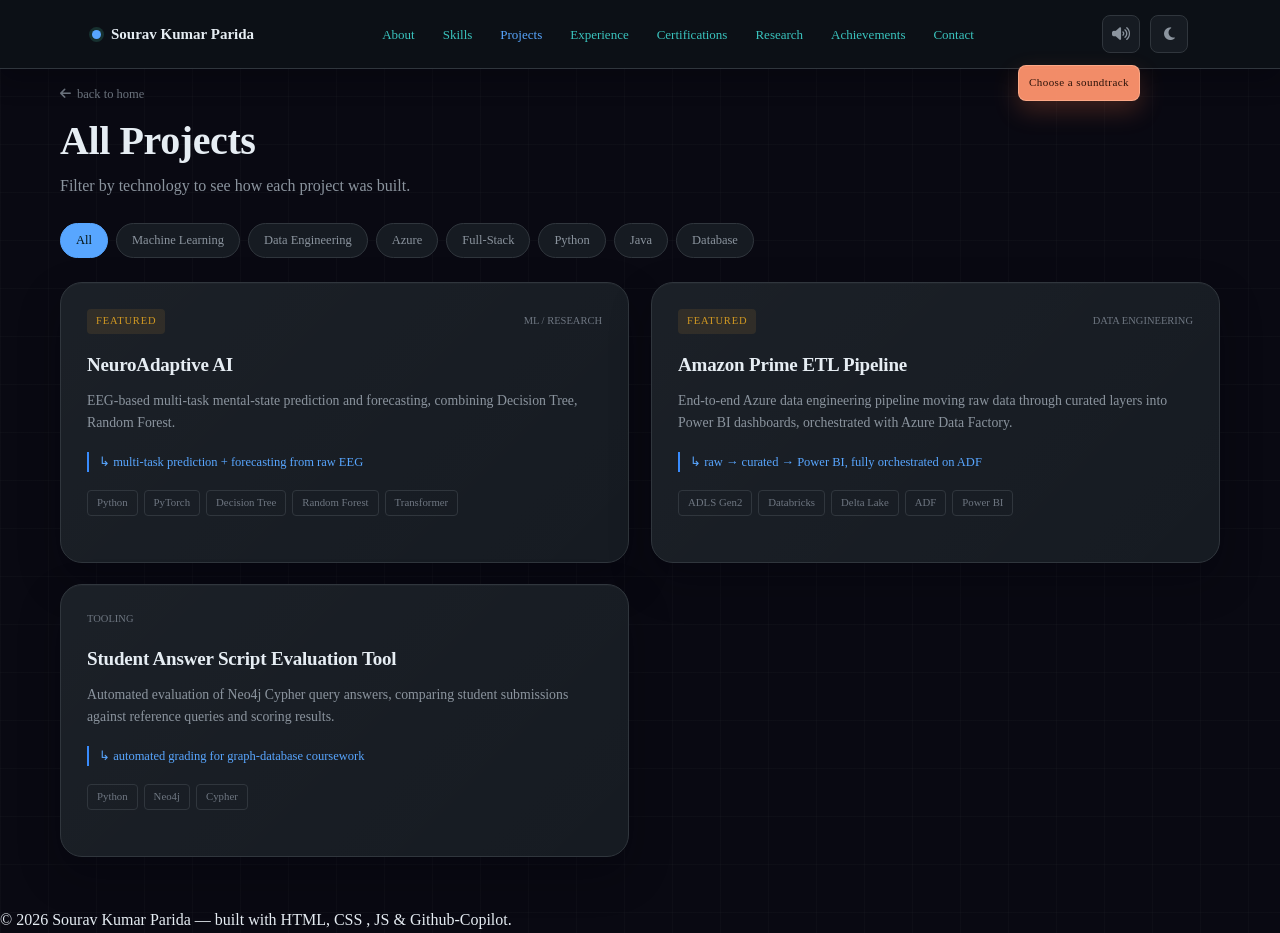
==== commit 67cc77aa: "updated projects" ====
--- a/projects.html
+++ b/projects.html
@@ -78,11 +78,11 @@
       <div class="card-project" data-tags="ml,python">
         <div class="tag-row"><span class="featured-tag">Featured</span><span class="cat-tag mono">ML / RESEARCH</span></div>
         <h3>NeuroAdaptive AI</h3>
-        <p class="desc">EEG-based multi-task mental-state prediction and forecasting, combining CNN, BiLSTM and Transformer architectures. Built during the Samsung PRISM research internship.</p>
+        <p class="desc">EEG-based multi-task mental-state prediction and forecasting, combining Decision Tree, Random Forest.</p>
         <p class="metric">↳ multi-task prediction + forecasting from raw EEG</p>
-        <div class="stack-row">
-          <span class="stack-pill">Python</span><span class="stack-pill">PyTorch</span>
-          <span class="stack-pill">CNN</span><span class="stack-pill">BiLSTM</span><span class="stack-pill">Transformer</span>
+          <div class="stack-row">
+            <span class="stack-pill">Python</span><span class="stack-pill">PyTorch</span>
+          <span class="stack-pill">Decision Tree</span><span class="stack-pill">Random Forest</span><span class="stack-pill">Transformer</span>
         </div>
         <div class="card-links">
           <!-- <a href="#"><i class="fa-brands fa-github"></i> GitHub</a> -->
@@ -105,20 +105,6 @@
         </div>
       </div>
 
-      <div class="card-project" data-tags="fullstack,java,database">
-        <div class="tag-row"><span class="featured-tag">Featured</span><span class="cat-tag mono">FULL-STACK</span></div>
-        <h3>Staybnb</h3>
-        <p class="desc">Full-stack property rental platform with listing search, booking flow, host dashboard and authentication.</p>
-        <p class="metric">↳ REST API + relational schema for bookings & listings</p>
-        <div class="stack-row">
-          <span class="stack-pill">Java</span><span class="stack-pill">Spring Boot</span>
-          <span class="stack-pill">Angular</span><span class="stack-pill">MySQL</span>
-        </div>
-        <div class="card-links">
-          <!-- <a href="#"><i class="fa-brands fa-github"></i> GitHub</a> -->
-          <!-- <a href="#"><i class="fa-solid fa-arrow-up-right-from-square"></i> Live</a> -->
-        </div>
-      </div>
 
       <div class="card-project" data-tags="python,database">
         <div class="tag-row"><span class="cat-tag mono">TOOLING</span></div>
--- a/css/style.css
+++ b/css/style.css
@@ -8,57 +8,55 @@
 
 :root {
   /* --- color tokens --- */
-  --bg: #0B0F14;
-  --bg-raised: #111823;
-  --surface: #141C28;
-  --surface-hover: #182233;
-  --border: #223041;
-  --border-soft: #1A2432;
-
-  --text: #E7EDF3;
-  --text-muted: #8FA0B3;
-  --text-dim: #5C6C80;
-
-  --signal: #2B7AF6;
+  /* --bg: #0d1117; */
+  --bg: #090912;
+  --bg-raised: #161b22;
+  --surface: #161b22;
+  --surface-hover: #21262d;
+  --border: #30363d;
+  --border-soft: #21262d;
+
+  --text: #e6edf3;
+  --text-muted: #8b949e;
+  --text-dim: #6e7681;
+
+  --signal: #58a6ff;
   /* blue — signature accent */
-  --signal-dim: #1859C6;
-  --amber: #F5A93F;
+  --signal-dim: #388bfd;
+  --amber: #d29922;
   /* amber — research / highlight */
-  --amber-dim: #7A5B26;
-  --violet: #9C8CF5;
+  --amber-dim: #6e5a1e;
+  --violet: #bc8cff;
   /* used sparingly for ML/research accents */
 
   --success: #2B7AF6;
-  --grid-line: rgba(43, 122, 246, 0.04);
+  --grid-line: rgba(139, 148, 158, 0.035);
 
   --transition-theme: background .25s ease, color .25s ease, border-color .25s ease;
 }
 
 /* ---------- LIGHT THEME ---------- */
 html[data-theme="light"] {
-  --bg: #FFFDF2;
-  /* warm, light yellow */
-  --bg-raised: #FFF9E6;
-  /* slightly deeper for raised surfaces */
-  --surface: #FFFDF7;
-  /* skill / card white that's not pure white */
-  --surface-hover: #FFF4D9;
-  --border: #F0E6C9;
-  --border-soft: #F5EFE0;
-
-  --text: #101820;
-  --text-muted: #0a0d10;
-  --text-dim: #7C8CA0;
-
-  --signal: #2B7AF6;
-  /* blue signature */
-  --signal-dim: #BFD9FF;
-  --amber: #C97B0F;
-  --amber-dim: #F5DFB8;
-  --violet: #6E5AD1;
-
-  --grid-line: rgba(43, 122, 246, 0.03);
-  --shadow-card: 0 8px 24px rgba(16, 24, 32, 0.06);
+  --bg: #dfe7f3;
+  --bg-raised: rgba(255, 255, 255, 0.78);
+  --surface: rgba(255, 255, 255, 0.64);
+  --surface-hover: rgba(255, 255, 255, 0.88);
+  --border: rgba(116, 137, 158, 0.28);
+  --border-soft: rgba(137, 155, 174, 0.2);
+
+  --text: #111111;
+  --text-muted: #252525;
+  --text-dim: #555555;
+  --heading: #5b456f;
+
+  --signal: #1677d2;
+  --signal-dim: #9db8d0;
+  --amber: #b66b18;
+  --amber-dim: #e8c48c;
+  --violet: #6556c7;
+
+  --grid-line: rgba(106, 128, 149, 0.07);
+  --shadow-card: 0 18px 42px rgba(52, 67, 82, 0.12);
 }
 
 html[data-theme="light"] .btn-primary {
@@ -71,6 +69,213 @@
 
 html[data-theme="light"] .timeline-item::before {
   background: var(--bg);
+}
+
+html[data-theme="light"] body {
+  background:
+    radial-gradient(circle at 8% 12%, rgba(210, 225, 236, 0.42), transparent 30%),
+    radial-gradient(circle at 92% 22%, rgba(224, 216, 232, 0.34), transparent 28%),
+    radial-gradient(circle at 55% 88%, rgba(210, 231, 225, 0.26), transparent 32%),
+    linear-gradient(var(--grid-line) 1px, transparent 1px) 0 0/48px 48px,
+    linear-gradient(90deg, var(--grid-line) 1px, transparent 1px) 0 0/48px 48px,
+    var(--bg);
+}
+
+html[data-theme="light"] .nav {
+  background: rgba(248, 250, 252, 0.76);
+  border-bottom-color: rgba(116, 137, 158, 0.22);
+  box-shadow: 0 8px 28px rgba(52, 67, 82, 0.08);
+}
+
+html[data-theme="light"] .section-title,
+html[data-theme="light"] .section-title-legacy,
+html[data-theme="light"] .contact-legacy-heading {
+  color: var(--heading);
+}
+
+html[data-theme="light"] .section-title-legacy,
+html[data-theme="light"] .contact-legacy-heading {
+  background: linear-gradient(90deg, #3227a7, #9a586c, #a63f3f);
+  -webkit-background-clip: text;
+  background-clip: text;
+  color: transparent;
+}
+
+html[data-theme="light"] .nav-links a {
+  color: var(--text-muted);
+}
+
+html[data-theme="light"] .nav-links a:hover,
+html[data-theme="light"] .nav-links a.active {
+  color: var(--signal);
+  background: rgba(255, 255, 255, 0.46);
+}
+
+html[data-theme="light"] .nav-brand .dot {
+  box-shadow: 0 0 0 4px rgba(22, 119, 210, 0.14);
+}
+
+html[data-theme="light"] .skill-group,
+html[data-theme="light"] .skill-card,
+html[data-theme="light"] .card-project,
+html[data-theme="light"] .research-card,
+html[data-theme="light"] .timeline-card,
+html[data-theme="light"] .ach-card,
+html[data-theme="light"] .cert-badge,
+html[data-theme="light"] .contact-card,
+html[data-theme="light"] .mini-card,
+html[data-theme="light"] .code-mock {
+  background: linear-gradient(135deg, rgba(255, 255, 255, 0.72), rgba(239, 244, 247, 0.48));
+  border-color: rgba(116, 137, 158, 0.24);
+  box-shadow: var(--shadow-card);
+  backdrop-filter: blur(18px);
+  -webkit-backdrop-filter: blur(18px);
+}
+
+html[data-theme="light"] .skill-card:hover,
+html[data-theme="light"] .card-project:hover,
+html[data-theme="light"] .research-card:hover,
+html[data-theme="light"] .ach-card:hover,
+html[data-theme="light"] .cert-badge:hover,
+html[data-theme="light"] .contact-card:hover,
+html[data-theme="light"] .mini-card:hover {
+  border-color: rgba(91, 69, 111, 0.42);
+  box-shadow: 0 20px 44px rgba(52, 67, 82, 0.16);
+}
+
+html[data-theme="light"] .skill-card img,
+html[data-theme="light"] .cert-logo,
+html[data-theme="light"] .org-badge,
+html[data-theme="light"] .hero-logo-ltm {
+  background: rgba(255, 255, 255, 0.64);
+  border-color: rgba(99, 157, 219, 0.26);
+}
+
+html[data-theme="light"] .btn-primary,
+html[data-theme="light"] .project-tab.active,
+html[data-theme="light"] .cert-link-btn {
+  background: linear-gradient(135deg, #1677d2, #4b9fea);
+  border-color: #1677d2;
+  color: #fff;
+  box-shadow: 0 8px 18px rgba(22, 119, 210, 0.2);
+}
+
+html[data-theme="light"] .btn-primary:hover {
+  background: linear-gradient(135deg, #0f67bd, #368bd9);
+}
+
+html[data-theme="light"] .btn-ghost,
+html[data-theme="light"] .project-tab,
+html[data-theme="light"] .icon-btn,
+html[data-theme="light"] .mute-btn,
+html[data-theme="light"] .timeline-links a,
+html[data-theme="light"] .cert-actions .show-badge {
+  background: rgba(255, 255, 255, 0.5);
+  border-color: rgba(99, 157, 219, 0.32);
+}
+
+html[data-theme="light"] .sound-panel {
+  background: rgba(248, 250, 252, 0.88);
+  border-color: rgba(116, 137, 158, 0.26);
+  box-shadow: 0 18px 42px rgba(52, 67, 82, 0.16);
+  backdrop-filter: blur(20px);
+  -webkit-backdrop-filter: blur(20px);
+}
+
+html[data-theme="light"] .code-mock-term {
+  background: rgba(225, 241, 255, 0.72);
+}
+
+html[data-theme="light"] .cert-modal {
+  background: rgba(28, 72, 112, 0.3);
+  backdrop-filter: blur(8px);
+  -webkit-backdrop-filter: blur(8px);
+}
+
+html[data-theme="light"] .cert-modal-content {
+  background: rgba(248, 250, 252, 0.9);
+  border: 1px solid rgba(116, 137, 158, 0.26);
+  box-shadow: 0 24px 60px rgba(52, 67, 82, 0.22);
+  backdrop-filter: blur(20px);
+  -webkit-backdrop-filter: blur(20px);
+}
+
+html[data-theme="light"] .site-footer {
+  background:
+    radial-gradient(circle at 15% 10%, rgba(216, 205, 226, 0.28), transparent 32%),
+    linear-gradient(180deg, rgba(239, 243, 247, 0.84), rgba(222, 231, 237, 0.94));
+  border-top-color: rgba(116, 137, 158, 0.24);
+}
+
+html[data-theme="light"] .hero-name {
+  color: #10a2a3;
+
+}
+
+html[data-theme="light"] .hero-name:hover {
+  color: #244bf1;
+}
+
+html[data-theme="dark"] .nav {
+  background: rgba(13, 17, 23, 0.94);
+  border-bottom-color: #30363d;
+  box-shadow: 0 8px 28px rgba(1, 4, 9, 0.32);
+}
+
+html[data-theme="dark"] .skill-group,
+html[data-theme="dark"] .skill-card,
+html[data-theme="dark"] .card-project,
+html[data-theme="dark"] .research-card,
+html[data-theme="dark"] .timeline-card,
+html[data-theme="dark"] .ach-card,
+html[data-theme="dark"] .cert-badge,
+html[data-theme="dark"] .contact-card,
+html[data-theme="dark"] .mini-card,
+html[data-theme="dark"] .code-mock {
+  background:
+    linear-gradient(135deg, rgba(255, 255, 255, 0.025), rgba(255, 255, 255, 0)),
+    #161b22;
+  border-color: #30363d;
+  box-shadow:
+    inset 0 1px 0 rgba(255, 255, 255, 0.025),
+    0 18px 42px rgba(1, 4, 9, 0.28);
+  backdrop-filter: blur(18px);
+  -webkit-backdrop-filter: blur(18px);
+}
+
+html[data-theme="dark"] .skill-card:hover,
+html[data-theme="dark"] .card-project:hover,
+html[data-theme="dark"] .research-card:hover,
+html[data-theme="dark"] .ach-card:hover,
+html[data-theme="dark"] .cert-badge:hover,
+html[data-theme="dark"] .contact-card:hover,
+html[data-theme="dark"] .mini-card:hover {
+  border-color: #58a6ff;
+  box-shadow: 0 20px 44px rgba(1, 4, 9, 0.4);
+}
+
+html[data-theme="dark"] .sound-panel,
+html[data-theme="dark"] .cert-modal-content {
+  background:
+    linear-gradient(135deg, rgba(255, 255, 255, 0.03), rgba(255, 255, 255, 0)),
+    #161b22;
+  border-color: #30363d;
+  box-shadow:
+    inset 0 1px 0 rgba(255, 255, 255, 0.03),
+    0 20px 48px rgba(1, 4, 9, 0.5);
+  backdrop-filter: blur(18px);
+  -webkit-backdrop-filter: blur(18px);
+}
+
+html[data-theme="dark"] .cert-modal {
+  background: rgba(0, 0, 0, 0.56);
+  backdrop-filter: blur(8px);
+  -webkit-backdrop-filter: blur(8px);
+}
+
+html[data-theme="dark"] .site-footer {
+  background: linear-gradient(180deg, #161b22, #0d1117);
+  border-top-color: #30363d;
 }
 
 body,
@@ -286,7 +491,7 @@
   left: 0;
   right: 0;
   z-index: 200;
-  background: rgba(11, 15, 20, 0.82);
+  background: rgba(13, 14, 16, 0.88);
   backdrop-filter: blur(10px);
   border-bottom: 1px solid var(--border-soft);
 }
@@ -498,7 +703,7 @@
 }
 
 .hero-role:hover {
-  color: #2caed2;
+  color: #4f0e85;
 }
 
 .hero-desc {
@@ -606,14 +811,14 @@
   object-fit: cover;
   border-radius: 14px;
   border: 1px solid rgba(122, 226, 255, 0.16);
-  box-shadow: 0 18px 36px rgba(8, 17, 28, 0.22);
+  box-shadow: 0 18px 36px rgba(0, 0, 0, 0.26);
   transition: transform .28s ease, box-shadow .28s ease, border-color .28s ease;
 }
 
 .dp:hover img {
   transform: translateY(-5px) scale(1.02);
   border-color: rgba(126, 229, 200, 0.4);
-  box-shadow: 0 24px 46px rgba(8, 17, 28, 0.3);
+  box-shadow: 0 24px 46px rgba(0, 0, 0, 0.34);
 }
 
 @media (max-width:960px) {
@@ -656,7 +861,7 @@
   align-items: center;
   justify-content: space-between;
   gap: 10px;
-  margin-bottom: 16px;
+  margin-bottom: 12px;
 }
 
 .skill-group-tag {
@@ -701,8 +906,8 @@
 }
 
 .skill-card img {
-  width: 32px;
-  height: 32px;
+  width: 48px;
+  height: 48px;
   object-fit: contain;
   border-radius: 10px;
   background: var(--bg-raised);
@@ -954,7 +1159,7 @@
   border-radius: 24px;
   padding: 30px;
   overflow: hidden;
-  box-shadow: 0 16px 32px rgba(8, 17, 28, 0.12);
+  box-shadow: 0 16px 32px rgba(0, 0, 0, 0.18);
   transition: transform .22s ease, border-color .22s ease, box-shadow .22s ease;
 }
 
@@ -1175,7 +1380,7 @@
   padding: 24px 22px;
   text-align: left;
   transition: transform .22s ease, border-color .22s ease, box-shadow .22s ease;
-  box-shadow: 0 10px 26px rgba(9, 18, 28, 0.12);
+  box-shadow: 0 10px 26px rgba(0, 0, 0, 0.16);
 }
 
 .ach-card::before {
@@ -1245,7 +1450,7 @@
   gap: 10px;
   transition: transform .15s ease, border-color .15s ease, box-shadow .15s ease;
   position: relative;
-  box-shadow: 0 12px 28px rgba(9, 18, 28, 0.08);
+  box-shadow: 0 12px 28px rgba(0, 0, 0, 0.12);
 }
 
 .cert-badge:hover {
@@ -1412,7 +1617,7 @@
   width: 480px;
   height: 360px;
   max-width: 92%;
-  box-shadow: 0 20px 40px rgba(12, 24, 48, 0.6);
+  box-shadow: 0 20px 40px rgba(0, 0, 0, 0.6);
   position: relative;
   display: flex;
   align-items: center;
@@ -1559,7 +1764,7 @@
   align-items: center;
   gap: 10px;
   transition: transform .15s ease, border-color .15s ease, box-shadow .15s ease, background .15s ease;
-  box-shadow: 0 12px 24px rgba(9, 18, 28, 0.14);
+  box-shadow: 0 12px 24px rgba(0, 0, 0, 0.2);
 }
 
 .contact-card:hover {
@@ -1584,7 +1789,7 @@
   position: relative;
   overflow: hidden;
   margin-top: 20px;
-  background: linear-gradient(180deg, rgba(10, 14, 21, 0.94), rgba(6, 10, 17, 1));
+  background: linear-gradient(180deg, rgba(16, 17, 19, 0.96), rgba(9, 10, 12, 1));
   border-top: 1px solid var(--border-soft);
 }
 
@@ -1699,7 +1904,7 @@
   left: 50%;
   bottom: calc(100% + 10px);
   transform: translateX(-50%) translateY(4px);
-  background: rgba(11, 15, 20, 0.96);
+  background: rgba(13, 14, 16, 0.98);
   color: var(--text);
   border: 1px solid var(--border);
   border-radius: 8px;
